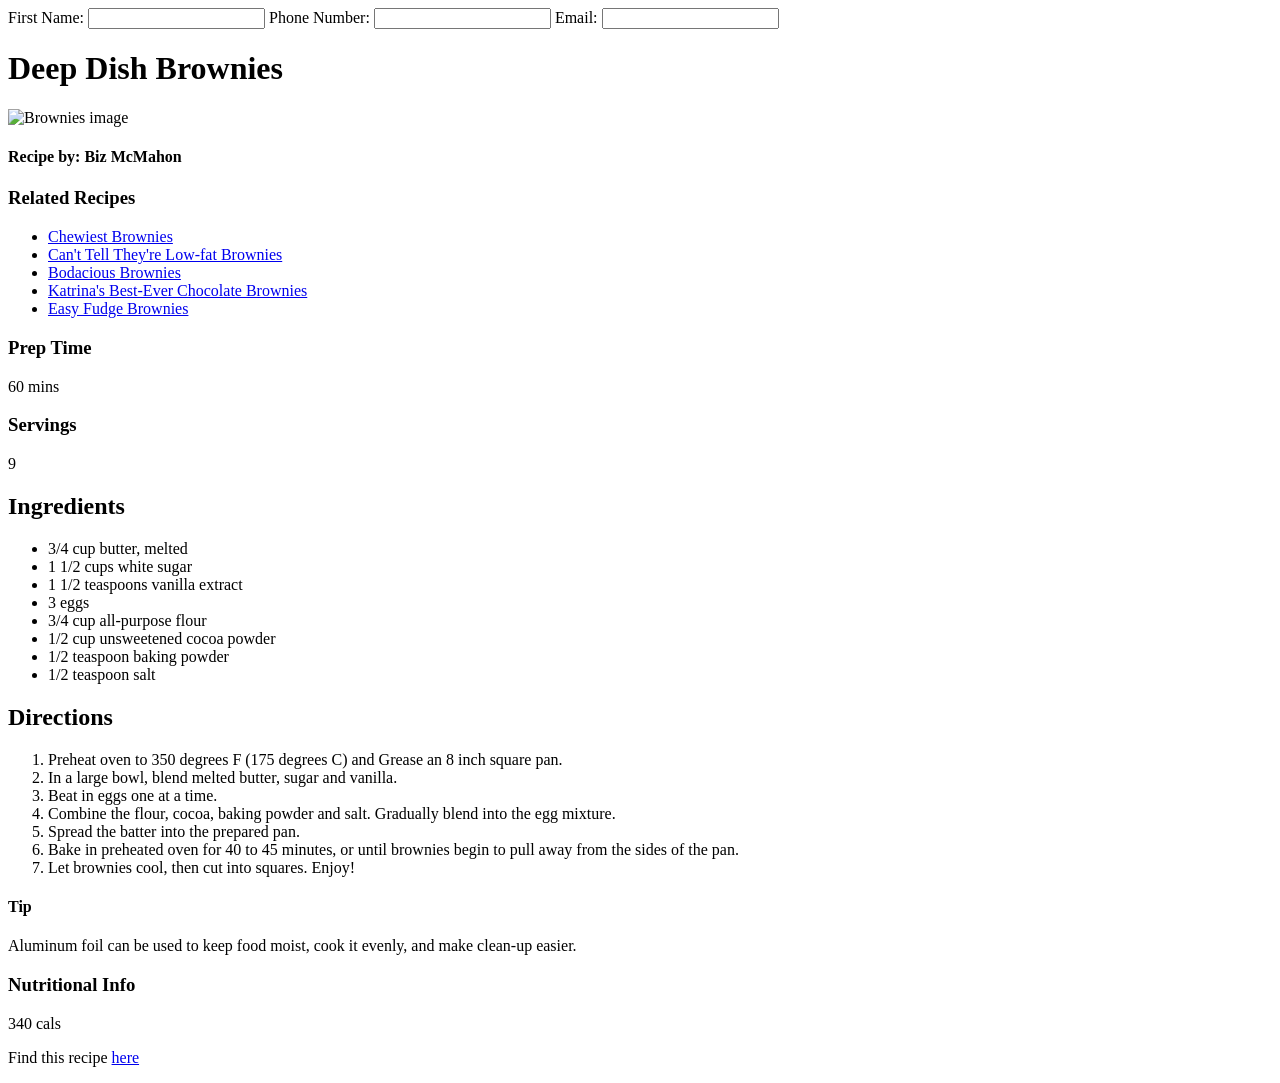
==== class_materials/class01-materials/brownies.html @ 0f1d2647 "Add files via upload" ====
﻿<!DOCTYPE html>
<html lang="en">
<head>
    <meta charset="UTF-8">
    <meta name="viewport" content="width=device-width, initial-scale=1.0">
    <title>Document</title>
</head>
<body>
    <form class="" action="index.html" method="post">
      <label for="zebra">First Name:</label>
      <input id="zebra" type="text" name="" value="">
      <label for="zumb">Phone Number:</label>
      <input id="zumb" type="tel" name="" value="">
      <label for="mom">Email:</label>
      <input id="mom" type="email" name="" value="">
    </form>

    <h1>Deep Dish Brownies</h1>

    <img src="brownies.jpg" alt="Brownies image"> <!-- hint: <img> tag -->

    <h4>Recipe by: Biz McMahon</h4>

    <h3>Related Recipes</h3>
      <ul>
        <li><a href="#">Chewiest Brownies</a></li>

        <li><a href="#">Can't Tell They're Low-fat Brownies</a></li>

        <li><a href="#">Bodacious Brownies</a></li>

        <li><a href="#">Katrina's Best-Ever Chocolate Brownies</a></li>

        <li><a href="#">Easy Fudge Brownies</a></li>
      </ul>
    

    <h3>Prep Time</h3>
    <span>60 mins</span>

    <h3>Servings</h3>
    <span>9</span>

    <h2>Ingredients</h2>
    <ul>
      <li>3/4 cup butter, melted</li>
	  <li>1 1/2 cups white sugar</li>
	  <li>1 1/2 teaspoons vanilla extract</li>
	  <li>3 eggs</li>
	  <li>3/4 cup all-purpose flour</li>
	  <li>1/2 cup unsweetened cocoa powder</li>
	  <li>1/2 teaspoon baking powder</li>
	  <li>1/2 teaspoon salt</li>
    </ul>
    <h2>Directions</h2>
    <ol>
	  <li>Preheat oven to 350 degrees F (175 degrees C) and Grease an 8 inch square pan.</li>

	  <li>In a large bowl, blend melted butter, sugar and vanilla.</li>

	  <li>Beat in eggs one at a time.</li>

	  <li>Combine the flour, cocoa, baking powder and salt. Gradually blend into the egg mixture.</li>

	  <li>Spread the batter into the prepared pan.</li>

	  <li>Bake in preheated oven for 40 to 45 minutes, or until brownies begin to pull away from the sides of the pan.</li>

	  <li>Let brownies cool, then cut into squares. Enjoy!</li>
    </ol>

    <h4>Tip</h4>

    <p>Aluminum foil can be used to keep food moist, cook it evenly, and make clean-up easier.</p>


    <h3>Nutritional Info</h3>

    <span>340 cals</span>


    <p>Find this recipe <a href="http://allrecipes.com/recipe/11063/deep-dish-brownies">here</a></p>
</body>
</html>
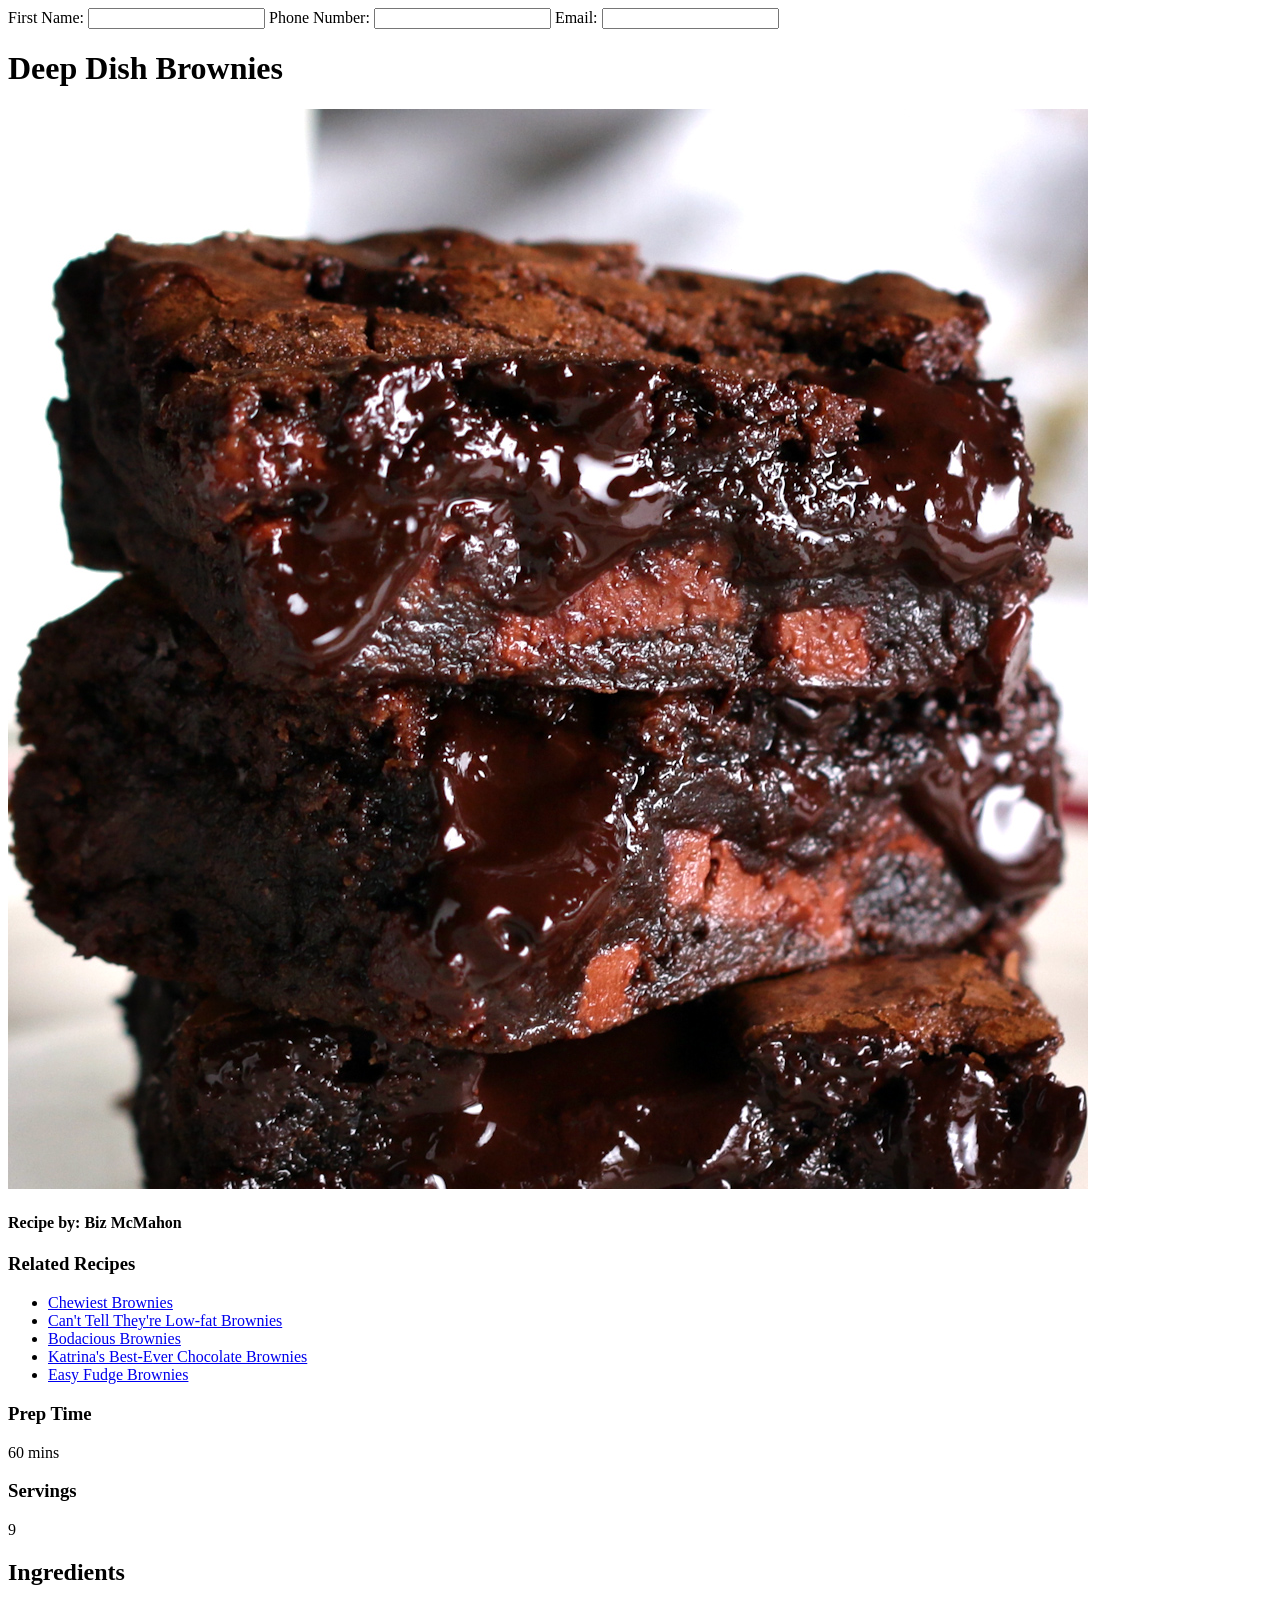
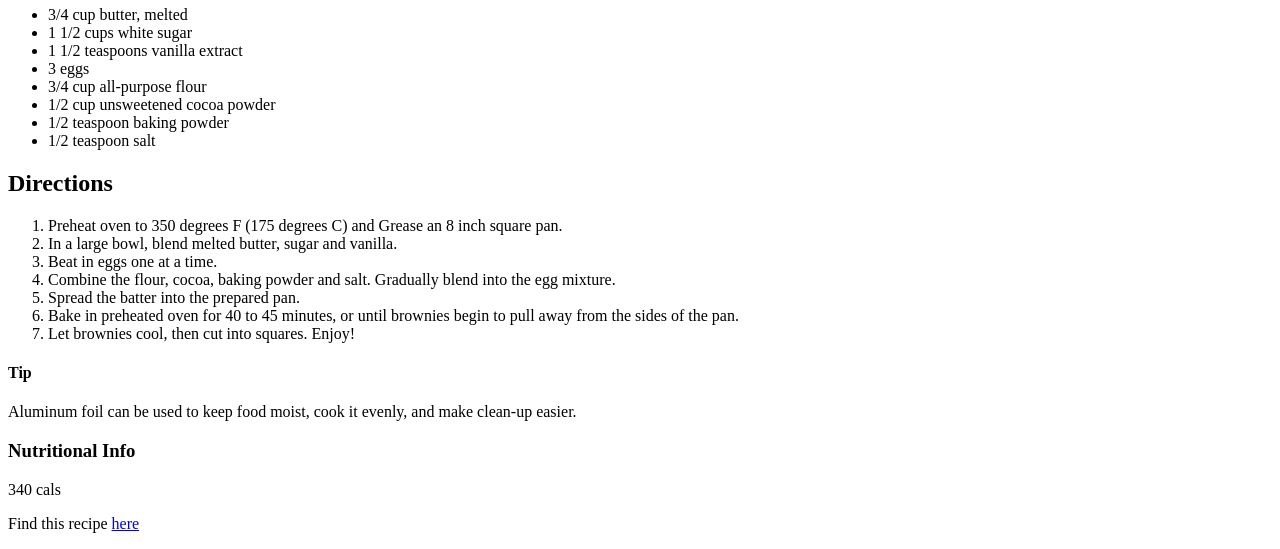
==== commit 3ab3b378: "Add files via upload" ====
--- a/class_materials/class01-materials/brownies.html
+++ b/class_materials/class01-materials/brownies.html
@@ -17,7 +17,7 @@
 
     <h1>Deep Dish Brownies</h1>
 
-    <img src="brownies.jpg" alt="Brownies image"> <!-- hint: <img> tag -->
+    <img src="image_1.jpg" alt="Brownies image"> <!-- hint: <img> tag -->
 
     <h4>Recipe by: Biz McMahon</h4>
 
